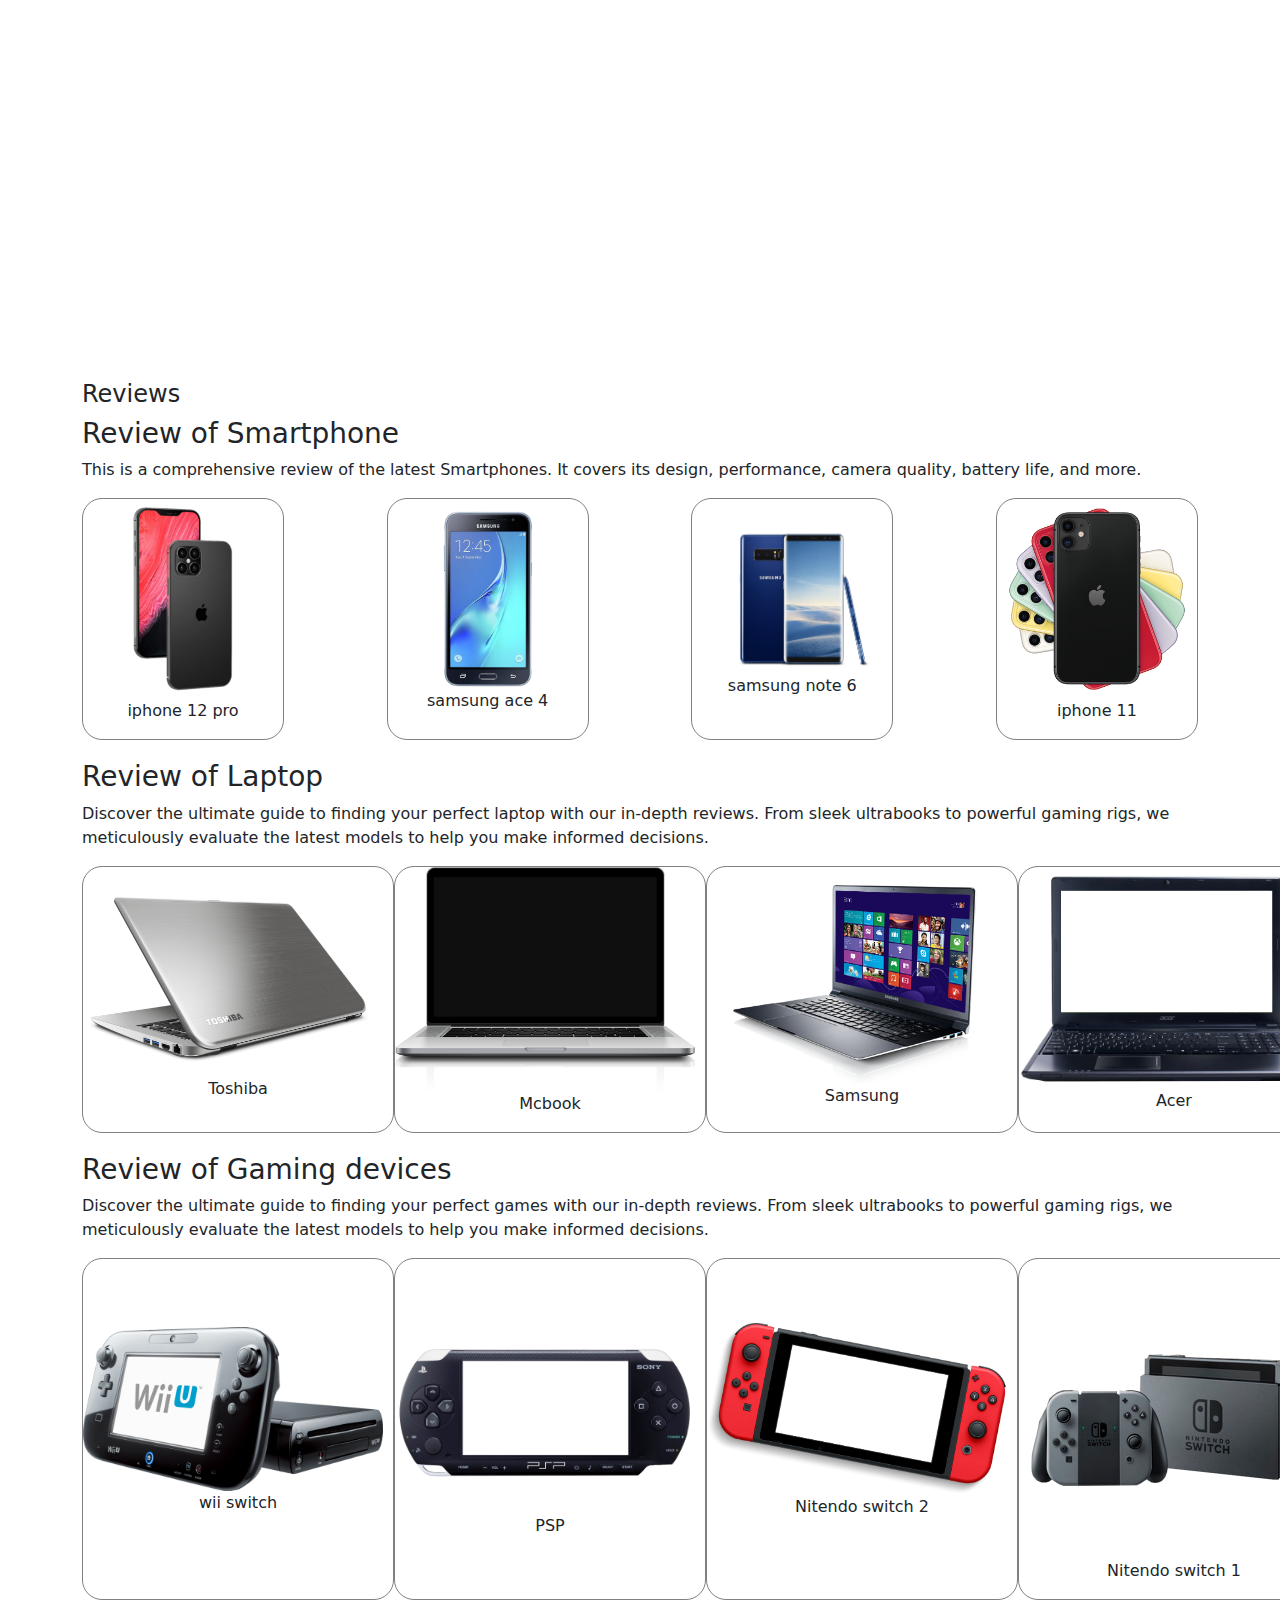
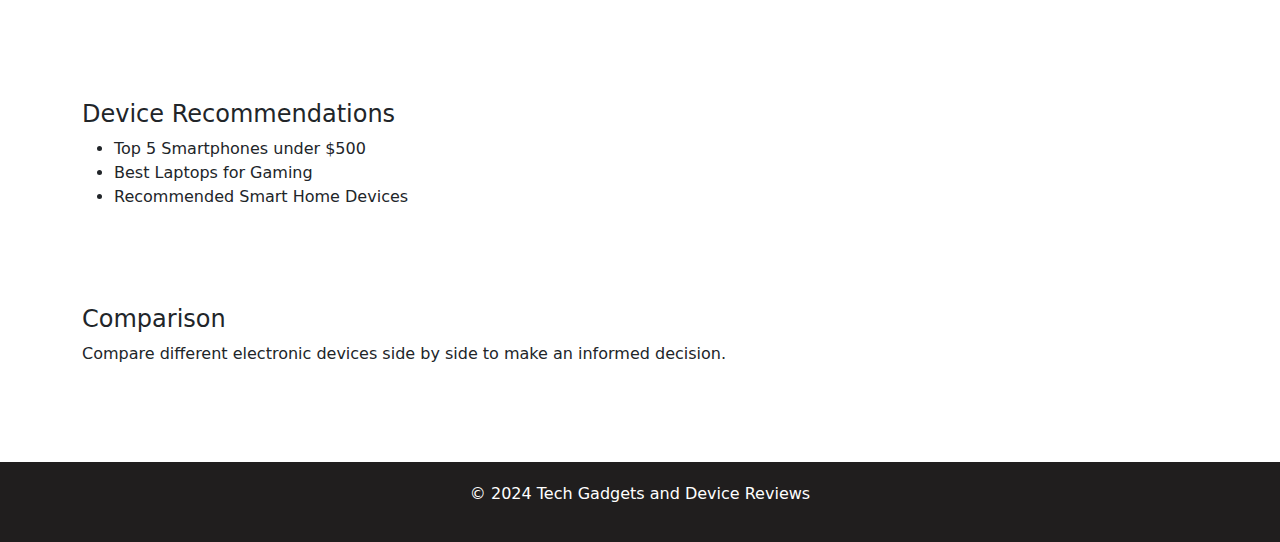
==== tech gadgets(plain css)/index.html @ 523a4451 "Tech gadget" ====
<!DOCTYPE html>
<html lang="en">

<head>
    <meta charset="UTF-8">
    <meta name="viewport" content="width=device-width, initial-scale=1.0">
    <title>Tech Gadgets and Device Reviews</title>
    <link rel="stylesheet" href="index.css">
    <link rel="preconnect" href="https://fonts.googleapis.com">
    <link rel="preconnect" href="https://fonts.gstatic.com" crossorigin>
    <link
        href="https://fonts.googleapis.com/css2?family=Poppins:ital,wght@0,100;0,200;0,300;0,400;0,500;0,600;0,700;0,800;0,900;1,100;1,200;1,300;1,400;1,500;1,600;1,700;1,800;1,900&display=swap"
        rel="stylesheet">
    <link href="https://cdn.jsdelivr.net/npm/bootstrap@5.3.3/dist/css/bootstrap.min.css" rel="stylesheet">
    <script src="https://cdn.jsdelivr.net/npm/bootstrap@5.3.3/dist/js/bootstrap.bundle.min.js"></script>
</head>

<body>

    <header>
        <video autoplay muted loop id="video-bg">
            <source src="v1.mp4" type="video/mp4">
        </video>
        <div class="container">
            <h1 class="z">Tech Gadgets and Device Reviews</h1>
            <nav>
                <div class="hamburger" id="hamburger">&#9776;</div>
                <ul  class="menu" id="menu">
                    <li><a href="#reviews">Reviews</a></li>
                    <li><a href="#recommendations">Device Recommendations</a></li>
                    <li><a href="#comparison">Comparison</a></li>
                      
                </ul>
            </nav>
        </div>
    </header>
    <!-- <p>overview</p> -->
    <!-- <div class="div1">
    <div><img src="p1.jpg" class="p1"></div>
    <div><img src="p2.jpg" class="p1"></div> 
</div>     -->
<script>
    document.addEventListener('DOMContentLoaded', function() {
        const hamburger = document.getElementById('hamburger');
        const menu = document.getElementById('menu');

        hamburger.addEventListener('click', function() {
            menu.classList.toggle('show');
        });
    });
</script>
    <section class="so">
        <section id="reviews">
            <div class="container">
                <div class="rev">
                    <h2>Reviews</h2>
                </div>
                <div class="review">
                    <h3>Review of Smartphone</h3>
                    <p>This is a comprehensive review of the latest Smartphones. It covers its design, performance,
                        camera quality, battery life, and more.</p>
                    <div class="div3">
                        <!-- <div class="s1"> -->
                        <div class="g"><img src="ph1.png" class="ph1">
                            <p>iphone 12 pro</p>
                        </div>
                        <!-- <div><img src="l1.png" class="l1"></div> -->
                        <div class="g"><img src="ph2.png" class="ph1">
                            <p>samsung ace 4</p>
                        </div>
                        <!-- </div> -->
                        <!-- <div class="s2"> -->
                        <div class="g"><img src="ph3.png" class="ph1">
                            <p>samsung note 6</p>
                        </div>
                        <div class="g"><img src="ph4.png" class="ph1">
                            <p>iphone 11</p>
                        </div>
                        <!-- </div> -->
                    </div>
                </div>
                <div class="review">
                    <h3>Review of Laptop </h3>
                    <p>Discover the ultimate guide to finding your
                        perfect laptop with our in-depth reviews.
                        From sleek ultrabooks to powerful gaming
                        rigs, we meticulously evaluate the latest
                        models to help you make informed decisions.
                    </p>
                    <div class="div2">
                        <!-- <div class="s1"> -->
                        <div class="g"><img src="l2.png" class="l1">
                            <p>Toshiba</p>
                        </div>
                        <!-- <div><img src="l1.png" class="l1"></div> -->
                        <div class="g"><img src="l3.png" class="l1">
                            <p>Mcbook</p>
                        </div>
                        <!-- </div> -->
                        <!-- <div class="s2"> -->
                        <div class="g"><img src="l4.png" class="l1">
                            <p>Samsung</p>
                        </div>
                        <div class="g"><img src="l5.png" class="l1">
                            <p>Acer</p>
                        </div>
                        <!-- </div> -->
                    </div>
                </div>
                <div class="review">
                    <h3>Review of Gaming devices </h3>
                    <p>Discover the ultimate guide to finding your
                        perfect games with our in-depth reviews.
                        From sleek ultrabooks to powerful gaming
                        rigs, we meticulously evaluate the latest
                        models to help you make informed decisions.
                    </p>
                    <div class="div2">
                        <!-- <div class="s1"> -->
                        <div class="g"><img src="n2.png" class="l1">
                            <p>wii switch</p>
                        </div>
                        <!-- <div><img src="l1.png" class="l1"></div> -->
                        <div class="g"><img src="n3.png" class="l1">
                            <p>PSP</p>
                        </div>
                        <!-- </div> -->
                        <!-- <div class="s2"> -->
                        <div class="g"><img src="n4.png" class="l1">
                            <p>Nitendo switch 2</p>
                        </div>
                        <div class="g"><img src="n1.png" class="l1">
                            <p>Nitendo switch 1</p>
                        </div>
                        <!-- </div> -->
                    </div>
                </div>
            </div>
        </section>

        <section id="recommendations">
            <div class="container">
                <h2>Device Recommendations</h2>
                <ul>
                    <li class="lj">Top 5 Smartphones under $500</li>
                    <li class="lj">Best Laptops for Gaming</li>
                    <li class="lj">Recommended Smart Home Devices</li>
                </ul>
            </div>
        </section>

        <section id="comparison">
            <div class="container">
                <h2>Comparison</h2>
                <p>Compare different electronic devices side by side to make an informed decision.</p>
            </div>

        </section>

    </section>

    <footer>
        <div class="container" id="d">
            <p>&copy; 2024 Tech Gadgets and Device Reviews</p>
        </div>
    </footer>
</body>

</html>
---- tech gadgets(plain css)/index.css ----
body {
    font-family: Arial, sans-serif;
    margin: 0;
    padding: 0;
    background-color:black;
    color:white;
}
.z{
    font-size:40px;
    font-weight:bold;
}
.container {
    width: 80%;
    margin: 0 auto;
    max-width: 1200px;
}

header {
    /* background-color: #333; */
    color: #fff;
    padding: 20px 0;
    height:300px;
    position:relative;
    height:300px;
    overflow:hidden;
}

header h1 {
    margin: 0;
    font-size: 28px;
}
a:hover{
border-bottom:1px solid white;
}
#video-bg {
    position: absolute;
    top: 0;
    left:0;
    
    /* min-width: 100%;
    min-height: 100%; */
    width:100%;
    height:100%;
    z-index:-1;
    object-fit: cover;
}
nav ul {
    list-style-type: none;
    padding: 0;
    margin: 0;
}

nav ul li {
    display: inline;
    margin-right: 20px;
}

nav ul li a {
    color: #fff;
    text-decoration: none;
}

section {
    padding: 40px 0;
}

section h2 {
    font-size: 24px;
}

.review {
    margin-bottom: 20px;

}
h2{
    color:gray;
}
footer {
    /* background-image: url("b1.jpg");
    background-size: cover;
    background-repeat: no-repeat;
    background-attachment: fixed; */
    color:white;
    padding: 20px 0;
    text-align: center;
    background-color:rgb(32, 30, 30);
}

.p1 {
    width: 200px;
}

.div1 {
    display: flex;

}

.div2,
.s1,
.s2,
.div3 {
    display: flex;
    flex-direction: row;
    justify-content: space-between;
}

.s1,
.s2 {
    flex: 1;
}

.s1 {
    margin-right: 100px;
}

.ph1 {
    width: 200px;
}

.l1 {
    width: 300px;
    margin-right: 10px;
}
ul{
    /* list-style:none; */
}

.g {
    display: flex;
    flex-direction: column;
    justify-content: center;
    align-items: center;
    border: 1px solid grey;
    border-radius: 20px;
}
.hamburger {
    display: none;
    font-size: 30px;
    cursor: pointer;
    position: absolute;
    right: 20px;
    top: 10px;
}
/* Responsive Styles */
@media only screen and (max-width: 768px) {
    header h1 {
        font-size: 24px;
    }
    .hamburger {
        display: block;
    }

    .menu {
        display: none;
        flex-direction: column;
        width: 100%;
        text-align: center;
    }

    .menu.show {
        display: flex;
    }

    .menu li {
        margin: 10px 0;
    }
    nav ul li {
        display: block;
        margin: 10px 0;
    }

    section {
        padding: 20px 0;
    }

    .div2,
    .div3 {
        display: block;
    }

    .l1 {
        width: 170px;
    }

}

/* @media only screen and (max-width:500px){
    header{
       position:relative;
       top:0;
       width:100%;
        }
    .so{
        margin-top:100px;
        position:fi;
    }
    footer{
      position:relative;
      bottom:0;
right:0;
left:0;
    }
} */
@media only screen and (min-width:768 ) {
    header{
        width:100%;
    }
}
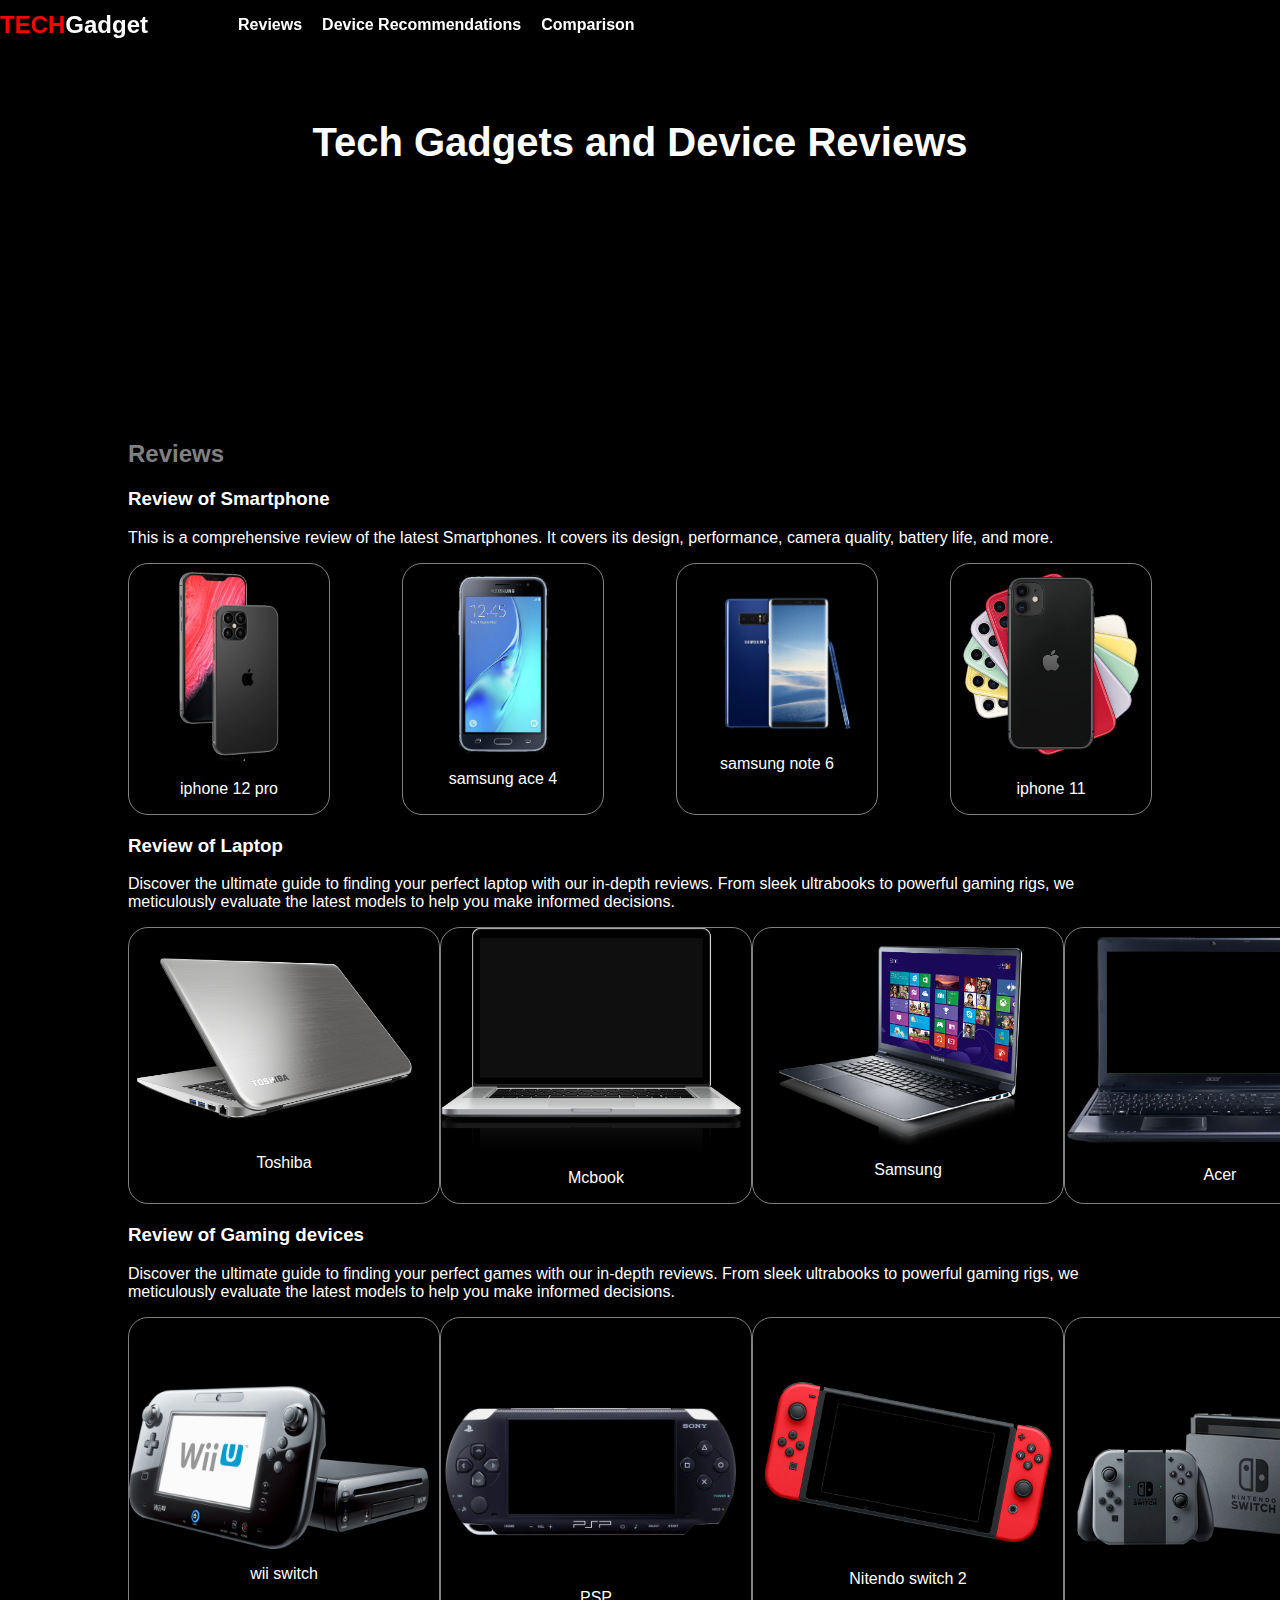
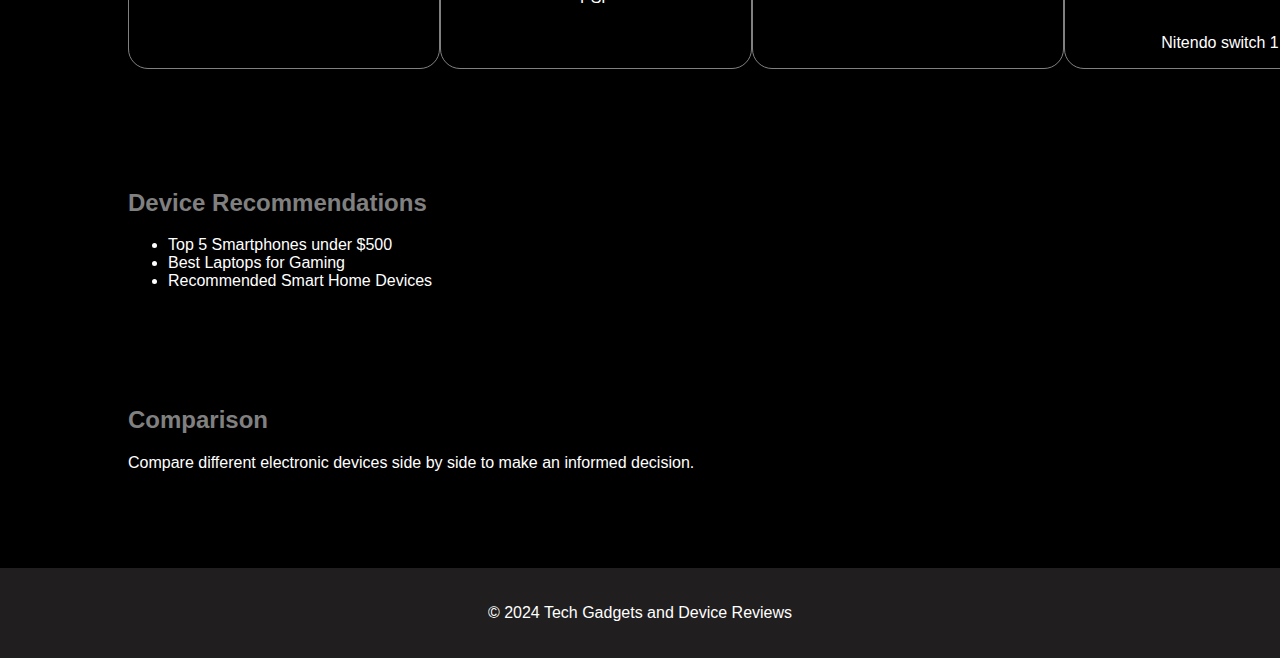
==== commit c81b0bad: "tech gadget" ====
--- a/tech gadgets(plain css)/index.html
+++ b/tech gadgets(plain css)/index.html
@@ -8,11 +8,7 @@
     <link rel="stylesheet" href="index.css">
     <link rel="preconnect" href="https://fonts.googleapis.com">
     <link rel="preconnect" href="https://fonts.gstatic.com" crossorigin>
-    <link
-        href="https://fonts.googleapis.com/css2?family=Poppins:ital,wght@0,100;0,200;0,300;0,400;0,500;0,600;0,700;0,800;0,900;1,100;1,200;1,300;1,400;1,500;1,600;1,700;1,800;1,900&display=swap"
-        rel="stylesheet">
-    <link href="https://cdn.jsdelivr.net/npm/bootstrap@5.3.3/dist/css/bootstrap.min.css" rel="stylesheet">
-    <script src="https://cdn.jsdelivr.net/npm/bootstrap@5.3.3/dist/js/bootstrap.bundle.min.js"></script>
+
 </head>
 
 <body>
@@ -26,6 +22,7 @@
             <nav>
                 <div class="hamburger" id="hamburger">&#9776;</div>
                 <ul  class="menu" id="menu">
+                    <li><h2><span class="o">TECH</span><span class="os">Gadget</span></h2></li>
                     <li><a href="#reviews">Reviews</a></li>
                     <li><a href="#recommendations">Device Recommendations</a></li>
                     <li><a href="#comparison">Comparison</a></li>
--- a/tech gadgets(plain css)/index.css
+++ b/tech gadgets(plain css)/index.css
@@ -2,48 +2,81 @@
     font-family: Arial, sans-serif;
     margin: 0;
     padding: 0;
-    background-color:black;
-    color:white;
-}
-.z{
-    font-size:40px;
-    font-weight:bold;
-}
+    background-color: black;
+    color: white;
+}
+
+.o {
+    color: red;
+}
+
+.os {
+    color: white;
+}
+
+.menu li h2 {
+    margin-right: 70px;
+}
+
+.z {
+    font-size: 40px;
+    font-weight: bold;
+    margin-top: 100px;
+    display: flex;
+    align-items: center;
+    justify-content: center;
+}
+
 .container {
     width: 80%;
     margin: 0 auto;
     max-width: 1200px;
 }
 
+.menu {
+    position: fixed;
+    height: 50px;
+    backdrop-filter: blur(20px);
+    right: 0;
+    left: 0;
+    top: 0;
+    font-weight: bold;
+    display: flex;
+    align-items: center;
+}
+
 header {
     /* background-color: #333; */
     color: #fff;
     padding: 20px 0;
-    height:300px;
-    position:relative;
-    height:300px;
-    overflow:hidden;
+    height: 300px;
+    position: relative;
+    height: 300px;
+    overflow: hidden;
 }
 
 header h1 {
     margin: 0;
     font-size: 28px;
 }
-a:hover{
-border-bottom:1px solid white;
-}
+
+a:hover {
+    border-bottom: 1px solid white;
+}
+
 #video-bg {
     position: absolute;
     top: 0;
-    left:0;
-    
+    left: 0;
+
     /* min-width: 100%;
     min-height: 100%; */
-    width:100%;
-    height:100%;
-    z-index:-1;
+    width: 100%;
+    height: 100%;
+    z-index: -1;
     object-fit: cover;
 }
+
 nav ul {
     list-style-type: none;
     padding: 0;
@@ -72,18 +105,20 @@
     margin-bottom: 20px;
 
 }
-h2{
-    color:gray;
-}
+
+h2 {
+    color: gray;
+}
+
 footer {
     /* background-image: url("b1.jpg");
     background-size: cover;
     background-repeat: no-repeat;
     background-attachment: fixed; */
-    color:white;
+    color: white;
     padding: 20px 0;
     text-align: center;
-    background-color:rgb(32, 30, 30);
+    background-color: rgb(32, 30, 30);
 }
 
 .p1 {
@@ -121,9 +156,10 @@
     width: 300px;
     margin-right: 10px;
 }
-ul{
-    /* list-style:none; */
-}
+
+/* ul {
+    list-style:none;
+} */
 
 .g {
     display: flex;
@@ -133,6 +169,7 @@
     border: 1px solid grey;
     border-radius: 20px;
 }
+
 .hamburger {
     display: none;
     font-size: 30px;
@@ -141,11 +178,13 @@
     right: 20px;
     top: 10px;
 }
+
 /* Responsive Styles */
 @media only screen and (max-width: 768px) {
     header h1 {
         font-size: 24px;
     }
+
     .hamburger {
         display: block;
     }
@@ -164,6 +203,7 @@
     .menu li {
         margin: 10px 0;
     }
+
     nav ul li {
         display: block;
         margin: 10px 0;
@@ -201,8 +241,8 @@
 left:0;
     }
 } */
-@media only screen and (min-width:768 ) {
-    header{
-        width:100%;
+@media only screen and (min-width:768) {
+    header {
+        width: 100%;
     }
 }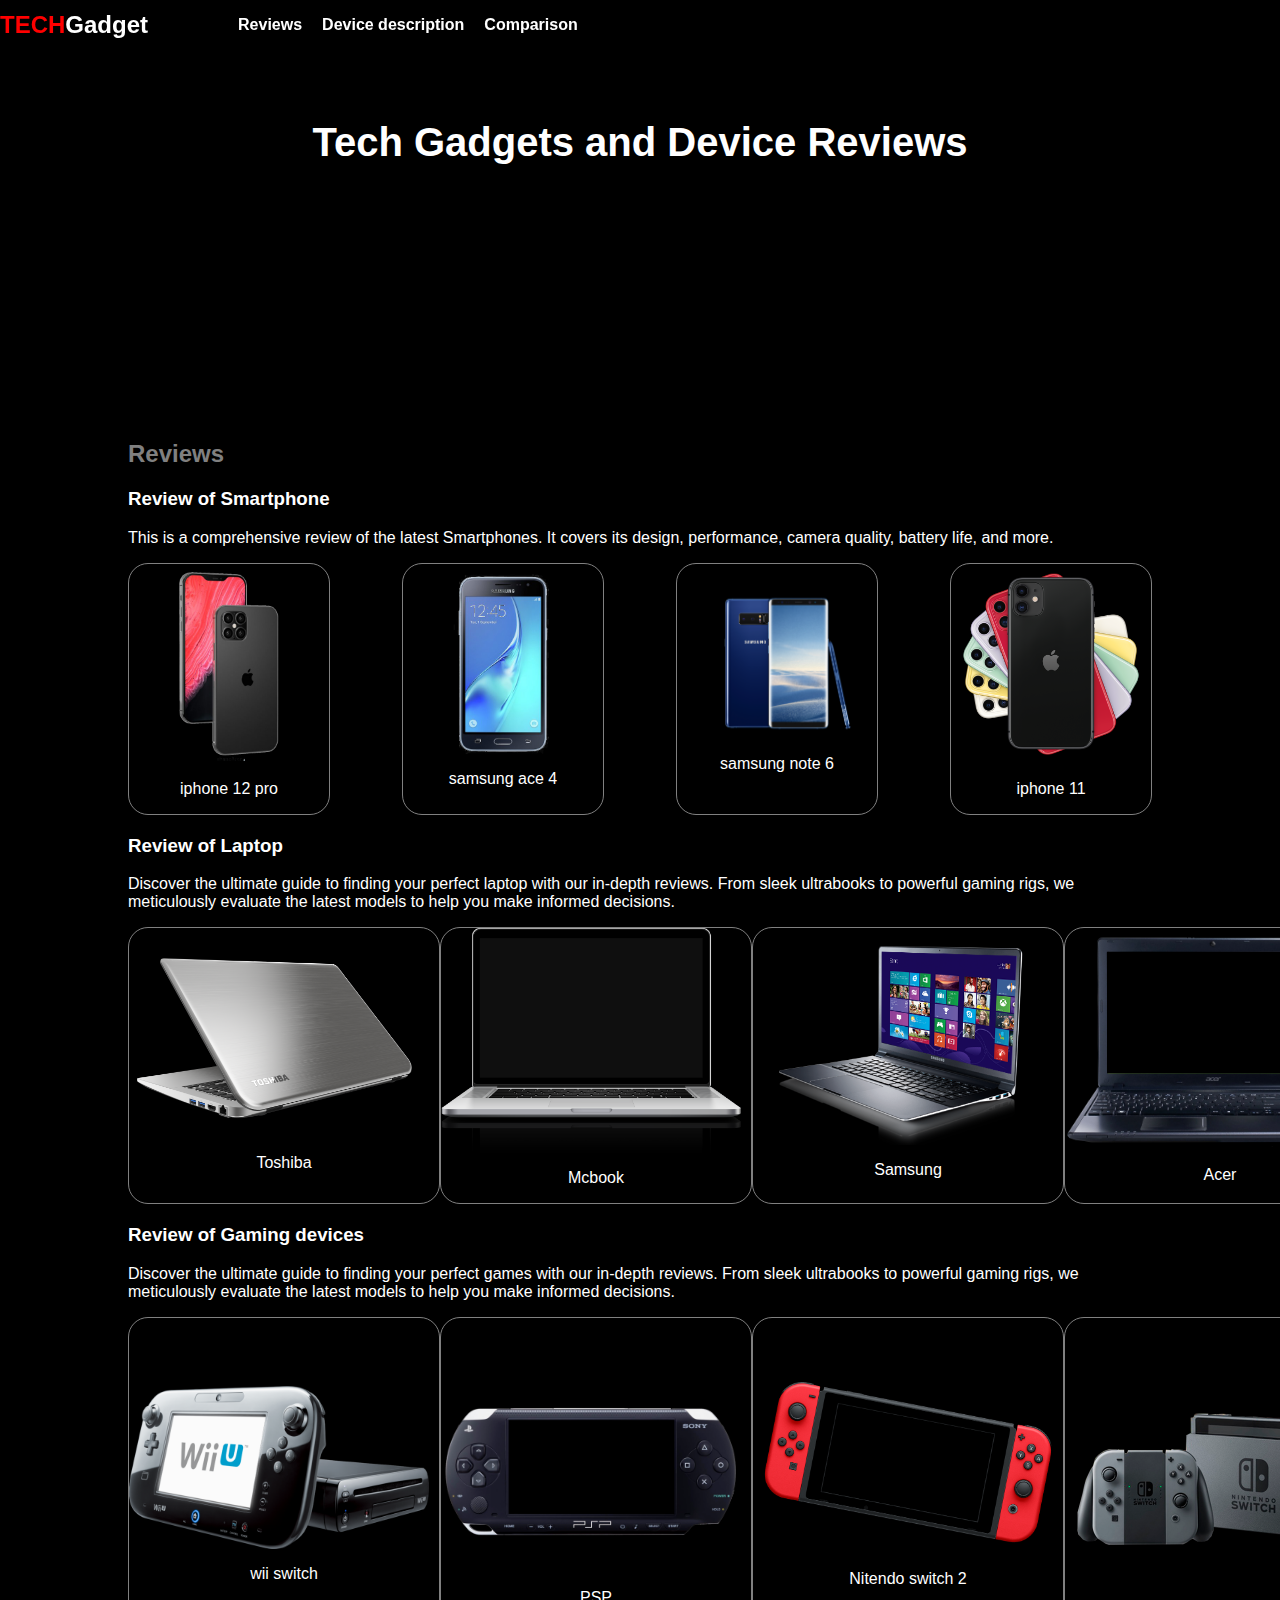
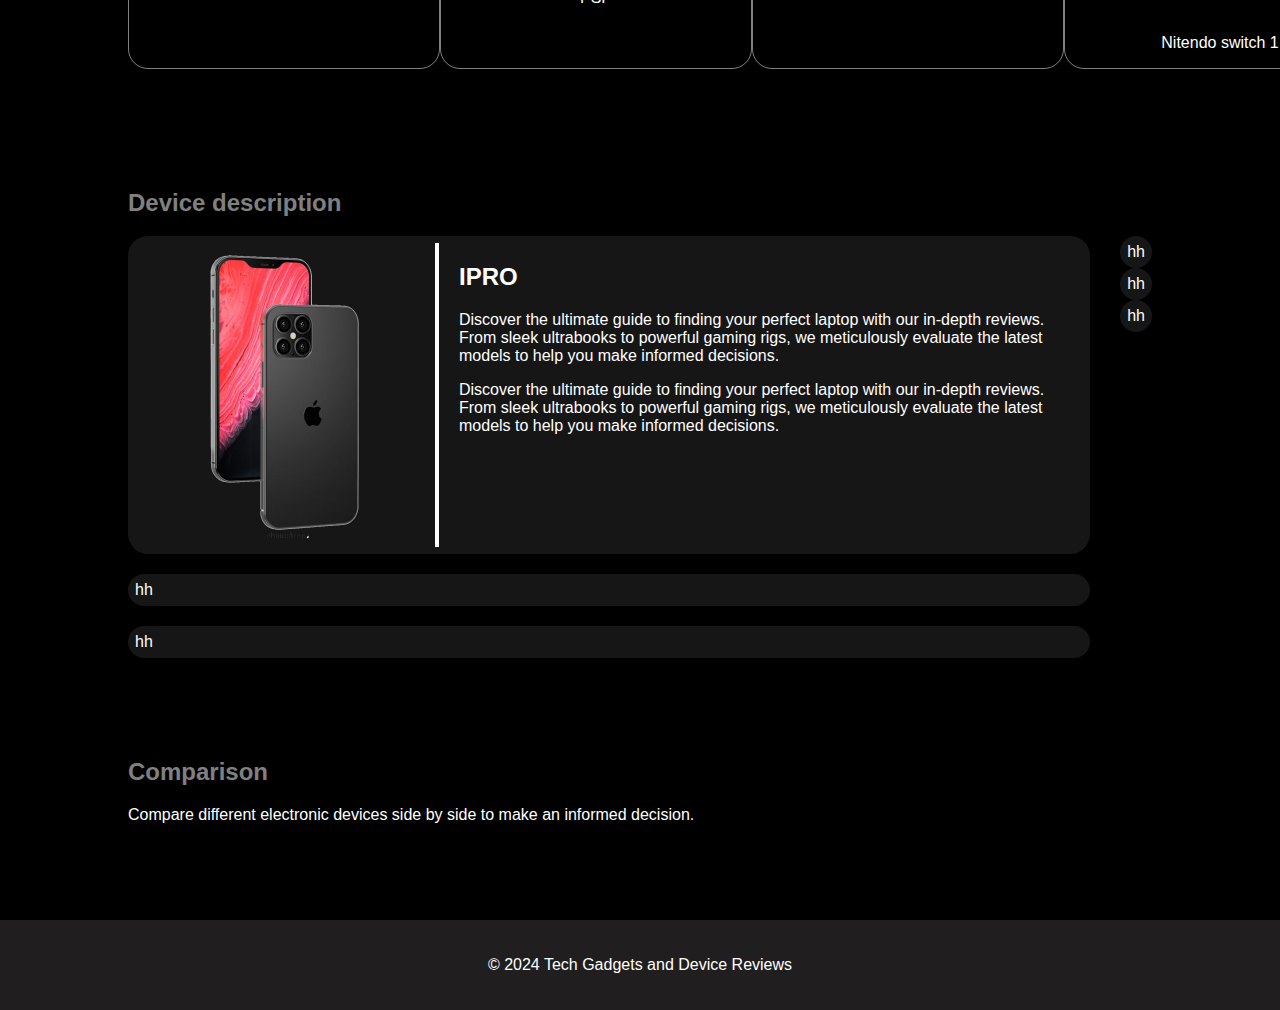
==== commit 3449ce53: "tech gadget" ====
--- a/tech gadgets(plain css)/index.html
+++ b/tech gadgets(plain css)/index.html
@@ -24,7 +24,7 @@
                 <ul  class="menu" id="menu">
                     <li><h2><span class="o">TECH</span><span class="os">Gadget</span></h2></li>
                     <li><a href="#reviews">Reviews</a></li>
-                    <li><a href="#recommendations">Device Recommendations</a></li>
+                    <li><a href="#recommendations">Device description</a></li>
                     <li><a href="#comparison">Comparison</a></li>
                       
                 </ul>
@@ -137,12 +137,34 @@
 
         <section id="recommendations">
             <div class="container">
-                <h2>Device Recommendations</h2>
-                <ul>
-                    <li class="lj">Top 5 Smartphones under $500</li>
-                    <li class="lj">Best Laptops for Gaming</li>
-                    <li class="lj">Recommended Smart Home Devices</li>
-                </ul>
+                <h2>Device description</h2>
+                <div class="clm">
+                <div class="column-left">
+                    <div class="column-li">
+                        <div><img src="ph1.png" alt="" class="image-li"></div>
+                        <div class="image-li-b">
+                            <h2 style="color:white;">IPRO</h2>
+                            <p>Discover the ultimate guide to finding your
+                            perfect laptop with our in-depth reviews.
+                            From sleek ultrabooks to powerful gaming
+                            rigs, we meticulously evaluate the latest
+                            models to help you make informed decisions.</p>
+                            <p>Discover the ultimate guide to finding your
+                                perfect laptop with our in-depth reviews.
+                                From sleek ultrabooks to powerful gaming
+                                rigs, we meticulously evaluate the latest
+                                models to help you make informed decisions.</p></div>
+                    </div>
+                    <div class="column-li">hh
+                    </div>
+                    <div class="column-li">hh</div>
+                </div>
+             <div class="column-right">                
+                <div class="column-li">hh</div>
+                <div class="column-li">hh</div>
+                <div class="column-li">hh</div>
+             </div>
+             </div>
             </div>
         </section>
 
--- a/tech gadgets(plain css)/index.css
+++ b/tech gadgets(plain css)/index.css
@@ -139,6 +139,35 @@
     justify-content: space-between;
 }
 
+.clm {
+    display: flex;
+    flex-direction: row;
+    gap: 30px;
+}
+
+.column-left {
+    display: flex;
+    flex-direction: column;
+    gap: 20px;
+}
+
+.image-li-b {
+    border-left: 4px solid white;
+    padding: 0px 20px;
+}
+
+.column-li {
+    display: flex;
+    flex-direction: row;
+    background-color: rgba(222, 215, 215, 0.101);
+    border-radius: 20px;
+    padding: 7px
+}
+
+.image-li {
+    width: 300px;
+}
+
 .s1,
 .s2 {
     flex: 1;
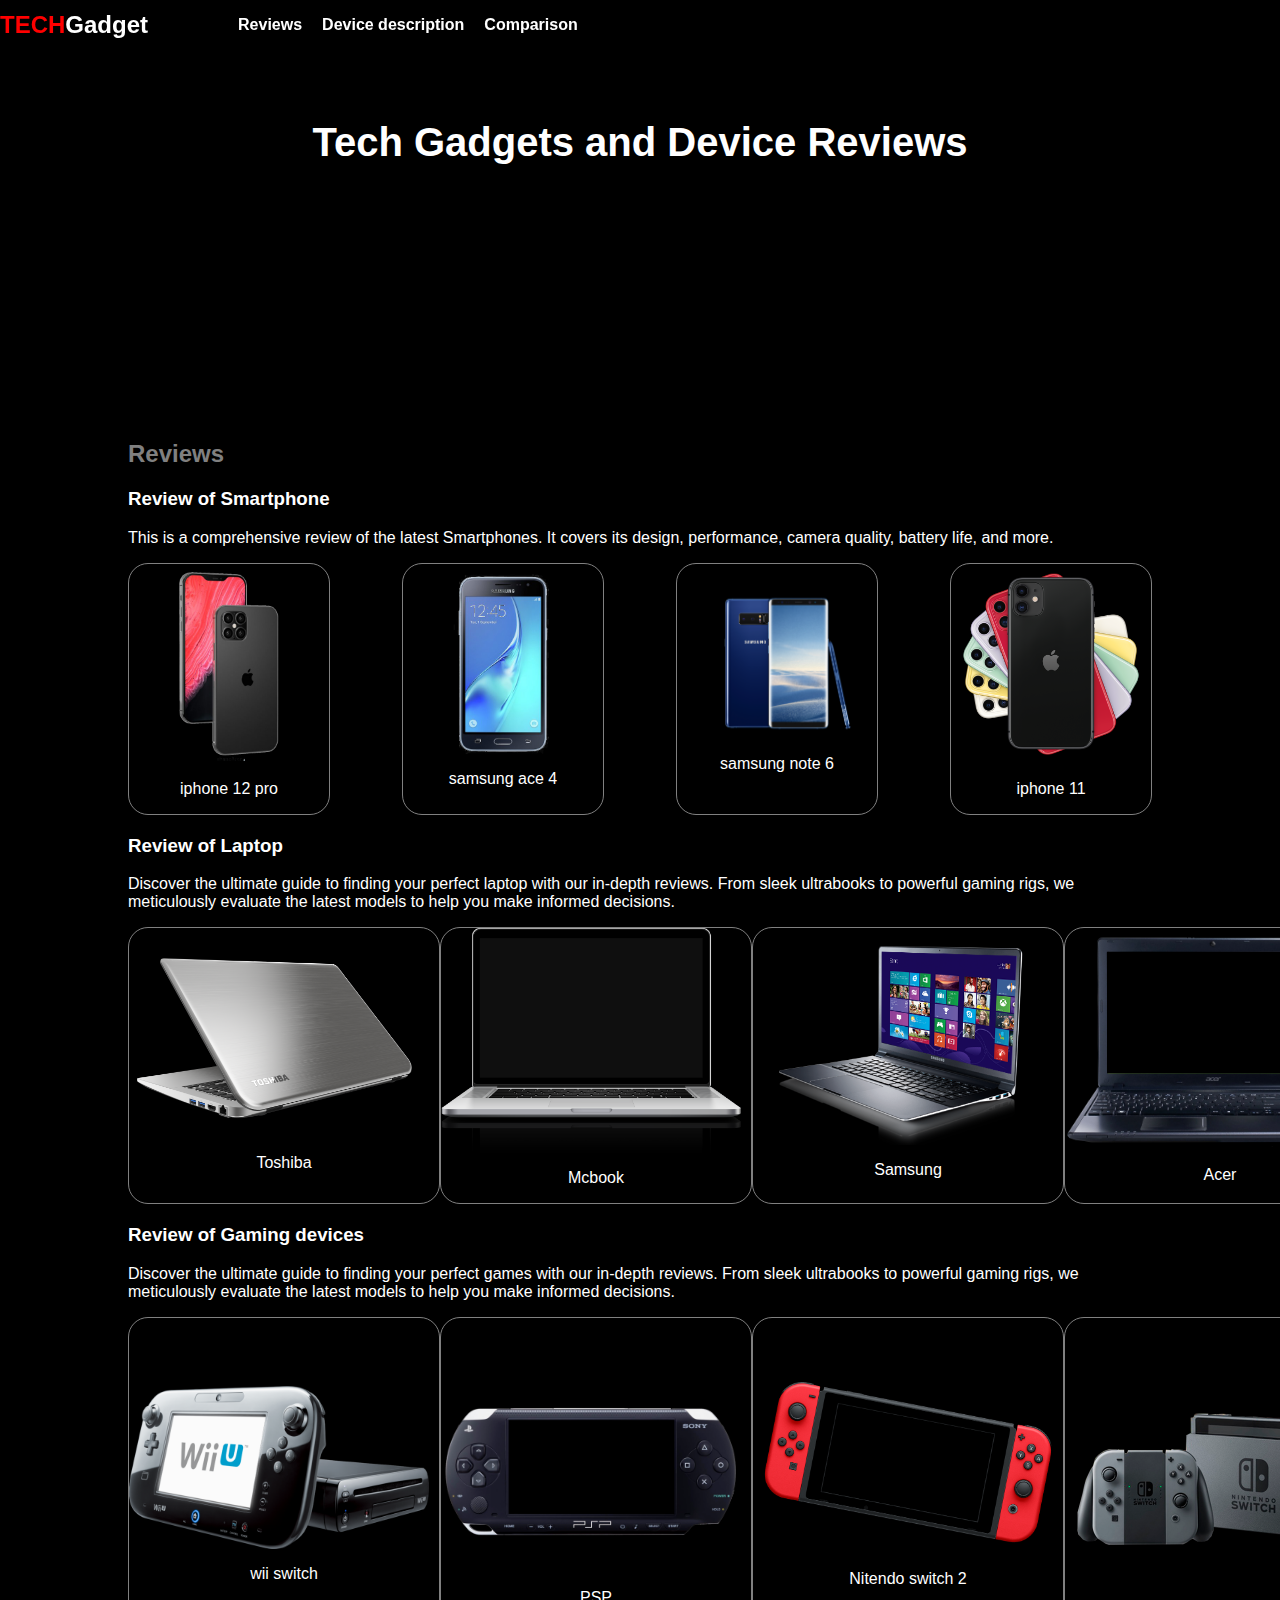
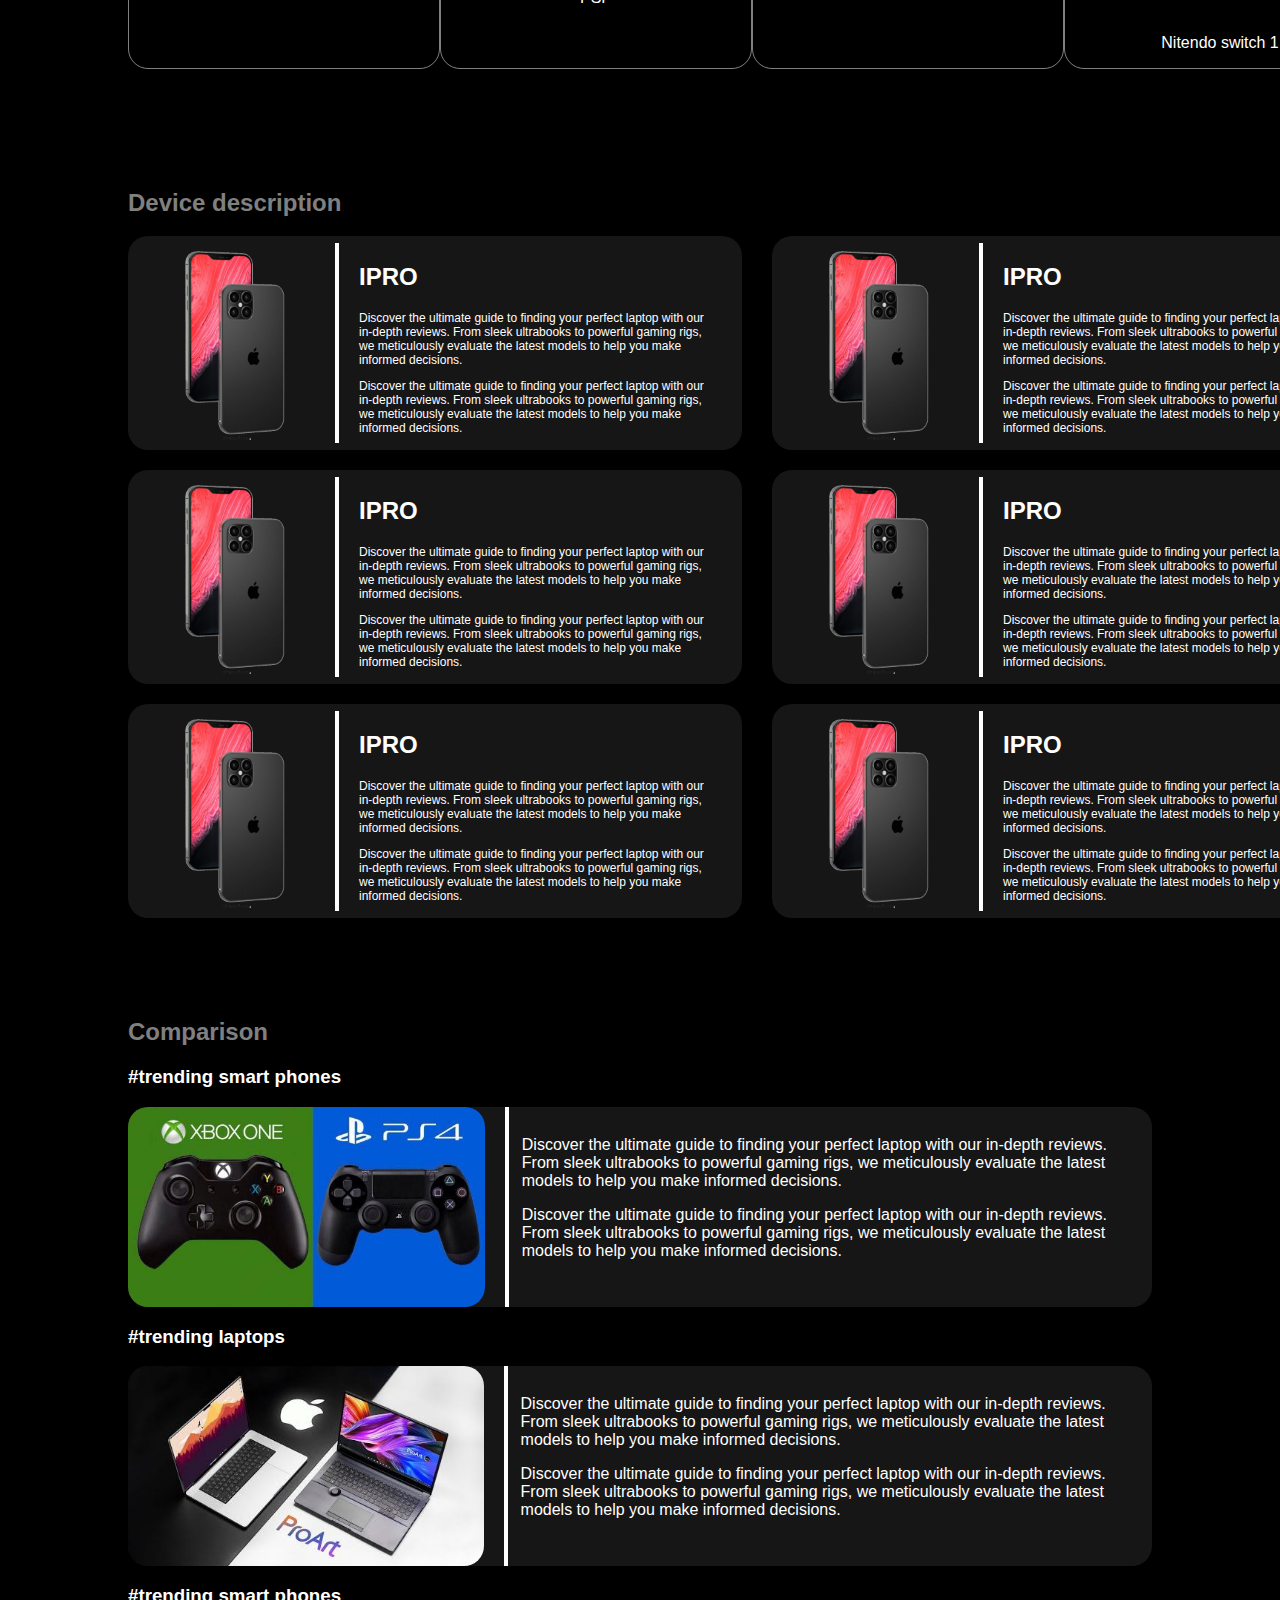
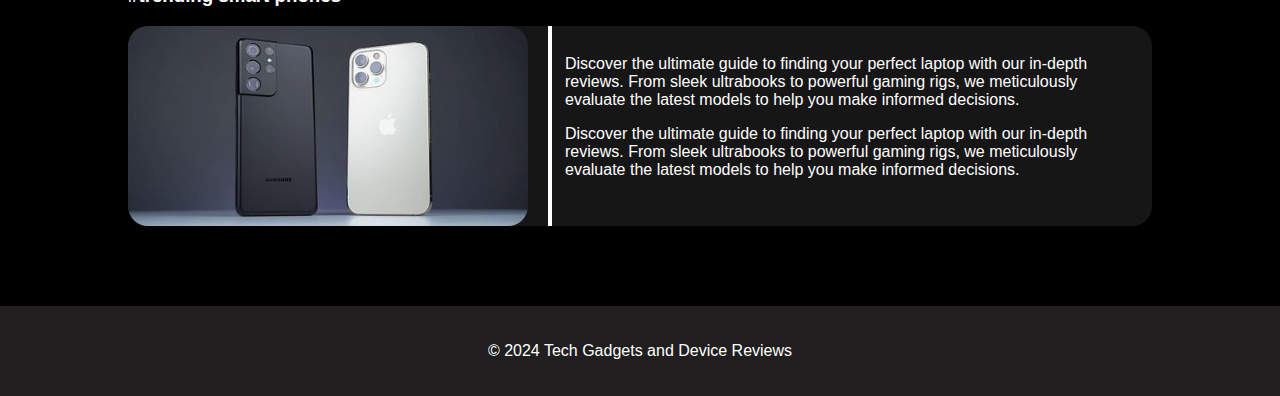
==== commit a7f14c6a: "tech gadget" ====
--- a/tech gadgets(plain css)/index.html
+++ b/tech gadgets(plain css)/index.html
@@ -21,12 +21,14 @@
             <h1 class="z">Tech Gadgets and Device Reviews</h1>
             <nav>
                 <div class="hamburger" id="hamburger">&#9776;</div>
-                <ul  class="menu" id="menu">
-                    <li><h2><span class="o">TECH</span><span class="os">Gadget</span></h2></li>
+                <ul class="menu" id="menu">
+                    <li>
+                        <h2><span class="o">TECH</span><span class="os">Gadget</span></h2>
+                    </li>
                     <li><a href="#reviews">Reviews</a></li>
                     <li><a href="#recommendations">Device description</a></li>
                     <li><a href="#comparison">Comparison</a></li>
-                      
+
                 </ul>
             </nav>
         </div>
@@ -36,16 +38,16 @@
     <div><img src="p1.jpg" class="p1"></div>
     <div><img src="p2.jpg" class="p1"></div> 
 </div>     -->
-<script>
-    document.addEventListener('DOMContentLoaded', function() {
-        const hamburger = document.getElementById('hamburger');
-        const menu = document.getElementById('menu');
-
-        hamburger.addEventListener('click', function() {
-            menu.classList.toggle('show');
+    <script>
+        document.addEventListener('DOMContentLoaded', function () {
+            const hamburger = document.getElementById('hamburger');
+            const menu = document.getElementById('menu');
+
+            hamburger.addEventListener('click', function () {
+                menu.classList.toggle('show');
+            });
         });
-    });
-</script>
+    </script>
     <section class="so">
         <section id="reviews">
             <div class="container">
@@ -139,39 +141,169 @@
             <div class="container">
                 <h2>Device description</h2>
                 <div class="clm">
-                <div class="column-left">
-                    <div class="column-li">
-                        <div><img src="ph1.png" alt="" class="image-li"></div>
-                        <div class="image-li-b">
-                            <h2 style="color:white;">IPRO</h2>
-                            <p>Discover the ultimate guide to finding your
-                            perfect laptop with our in-depth reviews.
-                            From sleek ultrabooks to powerful gaming
-                            rigs, we meticulously evaluate the latest
-                            models to help you make informed decisions.</p>
-                            <p>Discover the ultimate guide to finding your
-                                perfect laptop with our in-depth reviews.
-                                From sleek ultrabooks to powerful gaming
-                                rigs, we meticulously evaluate the latest
-                                models to help you make informed decisions.</p></div>
-                    </div>
-                    <div class="column-li">hh
-                    </div>
-                    <div class="column-li">hh</div>
-                </div>
-             <div class="column-right">                
-                <div class="column-li">hh</div>
-                <div class="column-li">hh</div>
-                <div class="column-li">hh</div>
-             </div>
-             </div>
+                    <div class="column-left">
+                        <div class="column-li">
+                            <div><img src="ph1.png" alt="" class="image-li"></div>
+                            <div class="image-li-b">
+                                <h2 style="color:white;">IPRO</h2>
+                                <p>Discover the ultimate guide to finding your
+                                    perfect laptop with our in-depth reviews.
+                                    From sleek ultrabooks to powerful gaming
+                                    rigs, we meticulously evaluate the latest
+                                    models to help you make informed decisions.</p>
+                                <p>Discover the ultimate guide to finding your
+                                    perfect laptop with our in-depth reviews.
+                                    From sleek ultrabooks to powerful gaming
+                                    rigs, we meticulously evaluate the latest
+                                    models to help you make informed decisions.</p>
+                            </div>
+                        </div>
+                        <div class="column-li">
+                            <div><img src="ph1.png" alt="" class="image-li"></div>
+                            <div class="image-li-b">
+                                <h2 style="color:white;">IPRO</h2>
+                                <p>Discover the ultimate guide to finding your
+                                    perfect laptop with our in-depth reviews.
+                                    From sleek ultrabooks to powerful gaming
+                                    rigs, we meticulously evaluate the latest
+                                    models to help you make informed decisions.</p>
+                                <p>Discover the ultimate guide to finding your
+                                    perfect laptop with our in-depth reviews.
+                                    From sleek ultrabooks to powerful gaming
+                                    rigs, we meticulously evaluate the latest
+                                    models to help you make informed decisions.</p>
+                            </div>
+                        </div>
+                        <div class="column-li">
+                            <div><img src="ph1.png" alt="" class="image-li"></div>
+                            <div class="image-li-b">
+                                <h2 style="color:white;">IPRO</h2>
+                                <p>Discover the ultimate guide to finding your
+                                    perfect laptop with our in-depth reviews.
+                                    From sleek ultrabooks to powerful gaming
+                                    rigs, we meticulously evaluate the latest
+                                    models to help you make informed decisions.</p>
+                                <p>Discover the ultimate guide to finding your
+                                    perfect laptop with our in-depth reviews.
+                                    From sleek ultrabooks to powerful gaming
+                                    rigs, we meticulously evaluate the latest
+                                    models to help you make informed decisions.</p>
+                            </div>
+                        </div>
+                    </div>
+                    <div class="column-right">
+                        <div class="column-li">
+                            <div><img src="ph1.png" alt="" class="image-li"></div>
+                            <div class="image-li-b">
+                                <h2 style="color:white;">IPRO</h2>
+                                <p>Discover the ultimate guide to finding your
+                                    perfect laptop with our in-depth reviews.
+                                    From sleek ultrabooks to powerful gaming
+                                    rigs, we meticulously evaluate the latest
+                                    models to help you make informed decisions.</p>
+                                <p>Discover the ultimate guide to finding your
+                                    perfect laptop with our in-depth reviews.
+                                    From sleek ultrabooks to powerful gaming
+                                    rigs, we meticulously evaluate the latest
+                                    models to help you make informed decisions.</p>
+                            </div>
+                        </div>
+                        <div class="column-li">
+                            <div><img src="ph1.png" alt="" class="image-li"></div>
+                            <div class="image-li-b">
+                                <h2 style="color:white;">IPRO</h2>
+                                <p>Discover the ultimate guide to finding your
+                                    perfect laptop with our in-depth reviews.
+                                    From sleek ultrabooks to powerful gaming
+                                    rigs, we meticulously evaluate the latest
+                                    models to help you make informed decisions.</p>
+                                <p>Discover the ultimate guide to finding your
+                                    perfect laptop with our in-depth reviews.
+                                    From sleek ultrabooks to powerful gaming
+                                    rigs, we meticulously evaluate the latest
+                                    models to help you make informed decisions.</p>
+                            </div>
+                        </div>
+                        <div class="column-li">
+                            <div><img src="ph1.png" alt="" class="image-li"></div>
+                            <div class="image-li-b">
+                                <h2 style="color:white;">IPRO</h2>
+                                <p>Discover the ultimate guide to finding your
+                                    perfect laptop with our in-depth reviews.
+                                    From sleek ultrabooks to powerful gaming
+                                    rigs, we meticulously evaluate the latest
+                                    models to help you make informed decisions.</p>
+                                <p>Discover the ultimate guide to finding your
+                                    perfect laptop with our in-depth reviews.
+                                    From sleek ultrabooks to powerful gaming
+                                    rigs, we meticulously evaluate the latest
+                                    models to help you make informed decisions.</p>
+                            </div>
+                        </div>
+                    </div>
+                </div>
             </div>
         </section>
 
         <section id="comparison">
             <div class="container">
                 <h2>Comparison</h2>
-                <p>Compare different electronic devices side by side to make an informed decision.</p>
+                <div class="comparison-gen">
+                    <div class="comparison-li">
+                        <h3>#trending smart phones</h3>
+                        <div class="comparison-li-d">
+                            <img src="joys.jpeg" alt="joysticks" class="joys">
+                            <div>
+                                <p>Discover the ultimate guide to finding your
+                                    perfect laptop with our in-depth reviews.
+                                    From sleek ultrabooks to powerful gaming
+                                    rigs, we meticulously evaluate the latest
+                                    models to help you make informed decisions.</p>
+                                <p>Discover the ultimate guide to finding your
+                                    perfect laptop with our in-depth reviews.
+                                    From sleek ultrabooks to powerful gaming
+                                    rigs, we meticulously evaluate the latest
+                                    models to help you make informed decisions.</p>
+                            </div>
+                        </div>
+                    </div>
+                    <div class="comparison-li">
+                        <h3>#trending laptops</h3>
+                        <div class="comparison-li-d">
+                            <img src="macs.png" alt="macs" class="macs">
+                            <div>
+                                <p>Discover the ultimate guide to finding your
+                                    perfect laptop with our in-depth reviews.
+                                    From sleek ultrabooks to powerful gaming
+                                    rigs, we meticulously evaluate the latest
+                                    models to help you make informed decisions.</p>
+                                <p>Discover the ultimate guide to finding your
+                                    perfect laptop with our in-depth reviews.
+                                    From sleek ultrabooks to powerful gaming
+                                    rigs, we meticulously evaluate the latest
+                                    models to help you make informed decisions.</p>
+                            </div>
+                        </div>
+                    </div>
+                    <div class="comparison-li">
+                        <h3>#trending smart phones</h3>
+                        <div class="comparison-li-d">
+                            <img src="iphones.jpeg" alt="iphones" class="iphones">
+                            <div>
+                                <p>Discover the ultimate guide to finding your
+                                    perfect laptop with our in-depth reviews.
+                                    From sleek ultrabooks to powerful gaming
+                                    rigs, we meticulously evaluate the latest
+                                    models to help you make informed decisions.</p>
+                                <p>Discover the ultimate guide to finding your
+                                    perfect laptop with our in-depth reviews.
+                                    From sleek ultrabooks to powerful gaming
+                                    rigs, we meticulously evaluate the latest
+                                    models to help you make informed decisions.</p>
+                            </div>
+                        </div>
+                    </div>
+                </div>
             </div>
 
         </section>
--- a/tech gadgets(plain css)/index.css
+++ b/tech gadgets(plain css)/index.css
@@ -145,7 +145,8 @@
     gap: 30px;
 }
 
-.column-left {
+.column-left,
+.column-right {
     display: flex;
     flex-direction: column;
     gap: 20px;
@@ -154,6 +155,7 @@
 .image-li-b {
     border-left: 4px solid white;
     padding: 0px 20px;
+    font-size: 12px;
 }
 
 .column-li {
@@ -161,11 +163,27 @@
     flex-direction: row;
     background-color: rgba(222, 215, 215, 0.101);
     border-radius: 20px;
-    padding: 7px
-}
-
+    padding: 7px;
+    width: 600px;
+    height: 200px;
+}
+.comparison-li-d{
+    background-color: rgba(222, 215, 215, 0.101);
+    display:flex;
+    flex-direction:row;
+    gap:20px;
+    border-radius:20px;
+    height:200px;
+}
+.macs,.iphones,.joys{
+    border-radius:20px;
+}
+.comparison-li-d div{
+    border-left: 4px solid white;
+    padding:13px;
+}
 .image-li {
-    width: 300px;
+    width: 200px;
 }
 
 .s1,
@@ -249,6 +267,22 @@
 
     .l1 {
         width: 170px;
+    }
+    .clm{
+        display: flex;
+        flex-direction:column;
+    }
+    .column-li{
+        display: flex;
+        flex-direction:column;
+        height:400px;
+        width:100%;
+        padding:7px;
+        margin:7px;
+    }
+    .image-li-b{
+        width:100%;
+        font-size:10px;
     }
 
 }
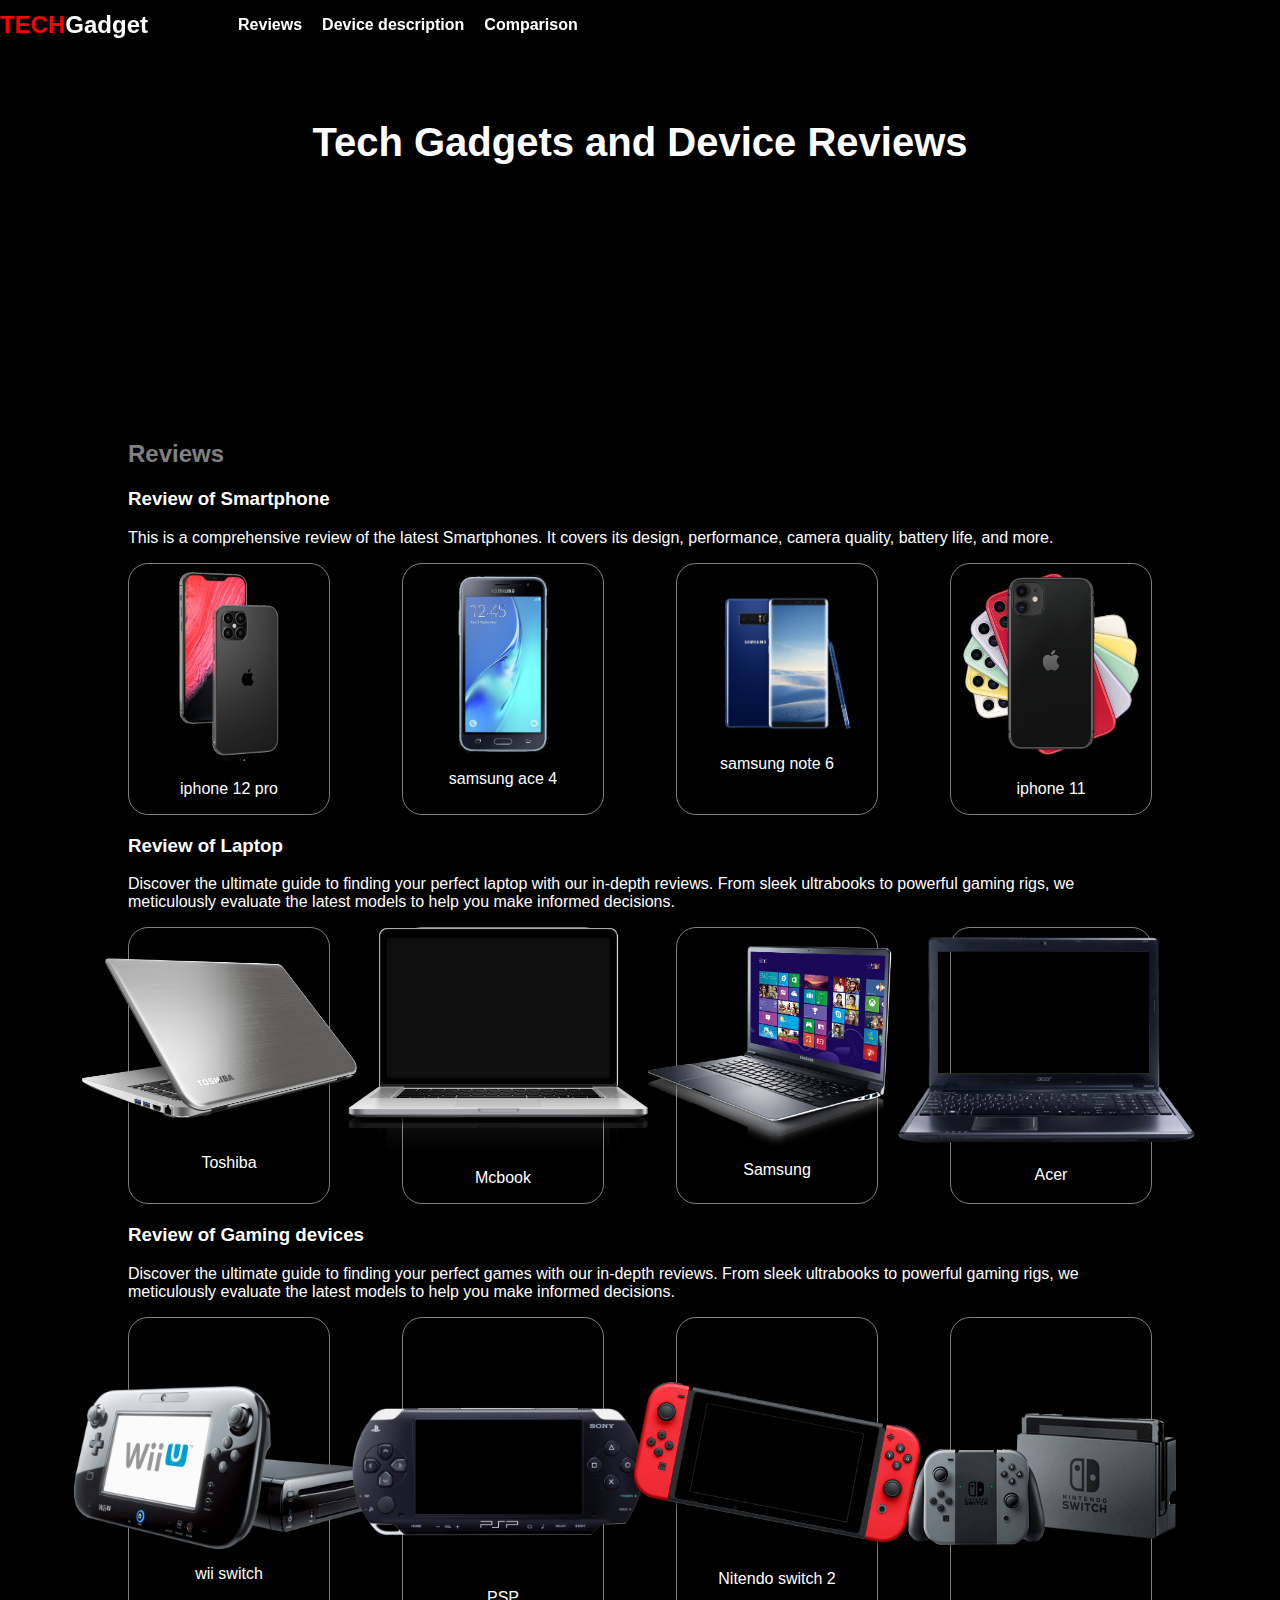
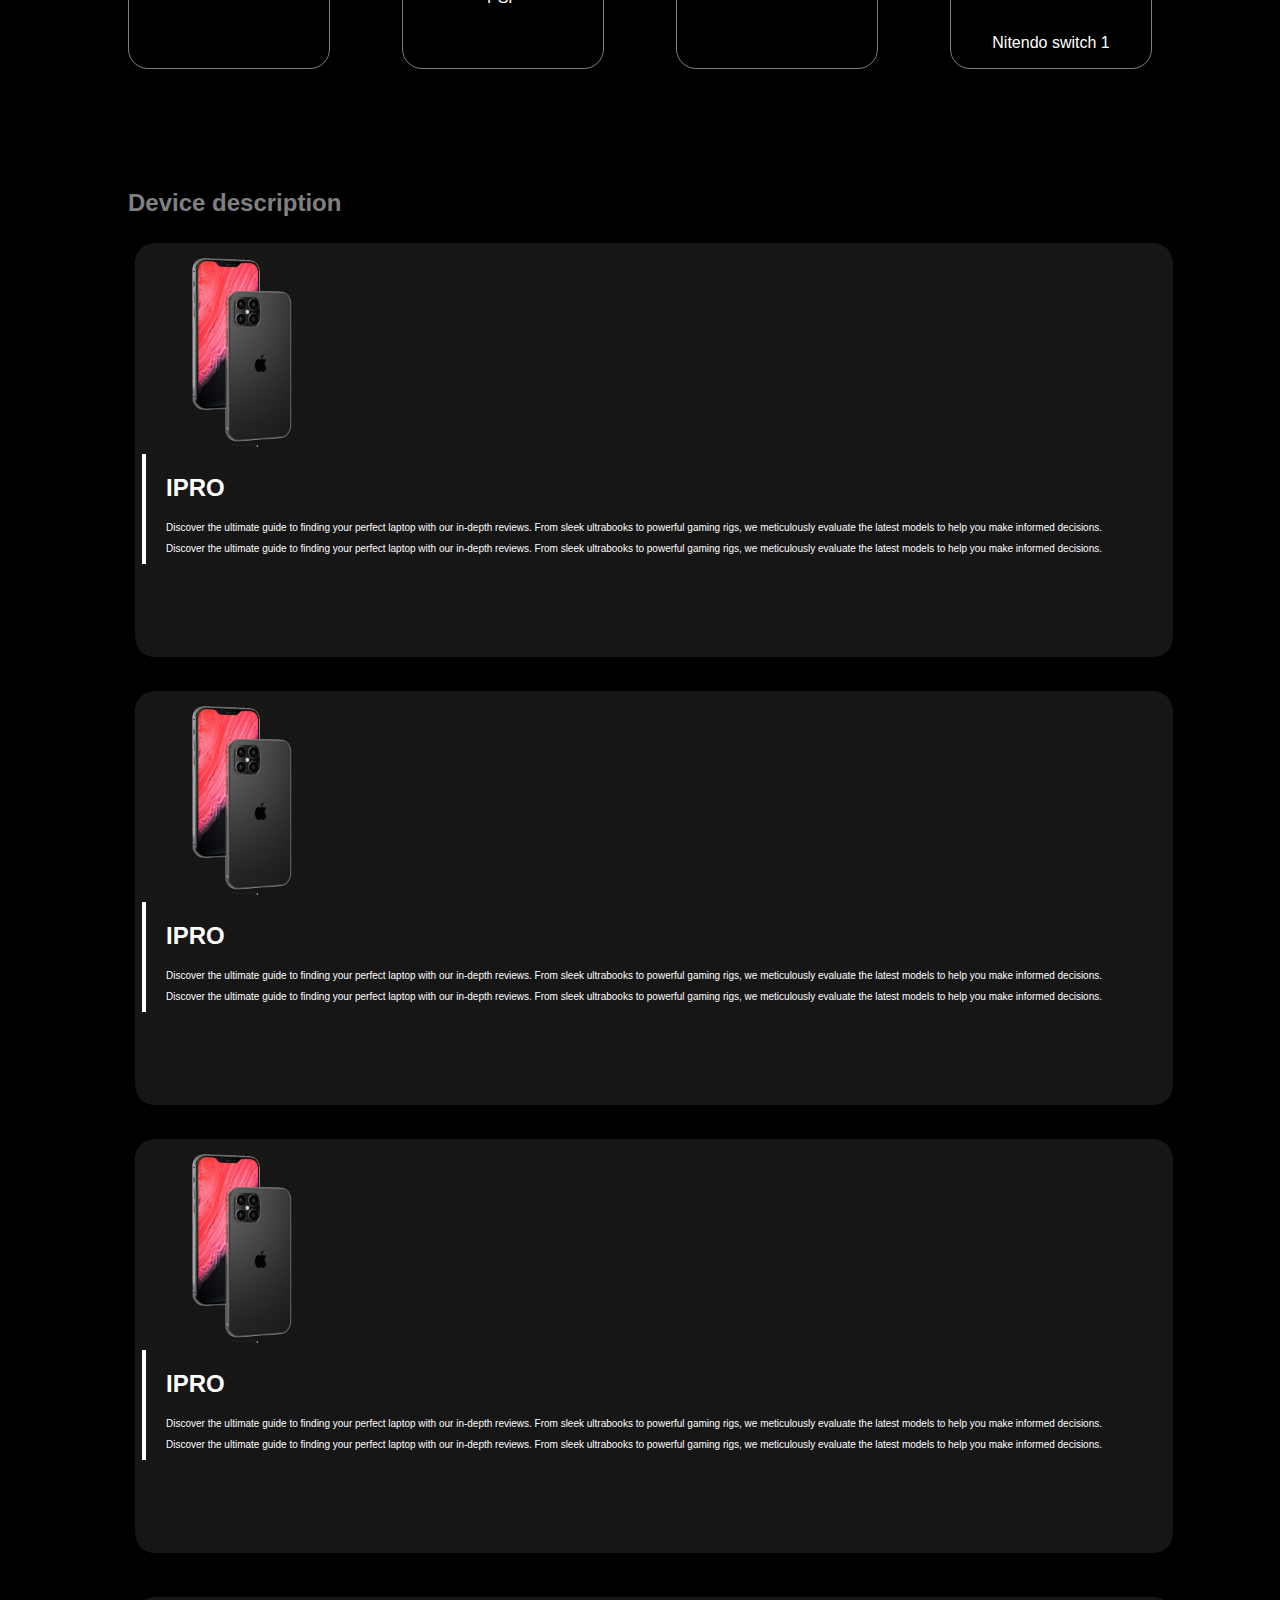
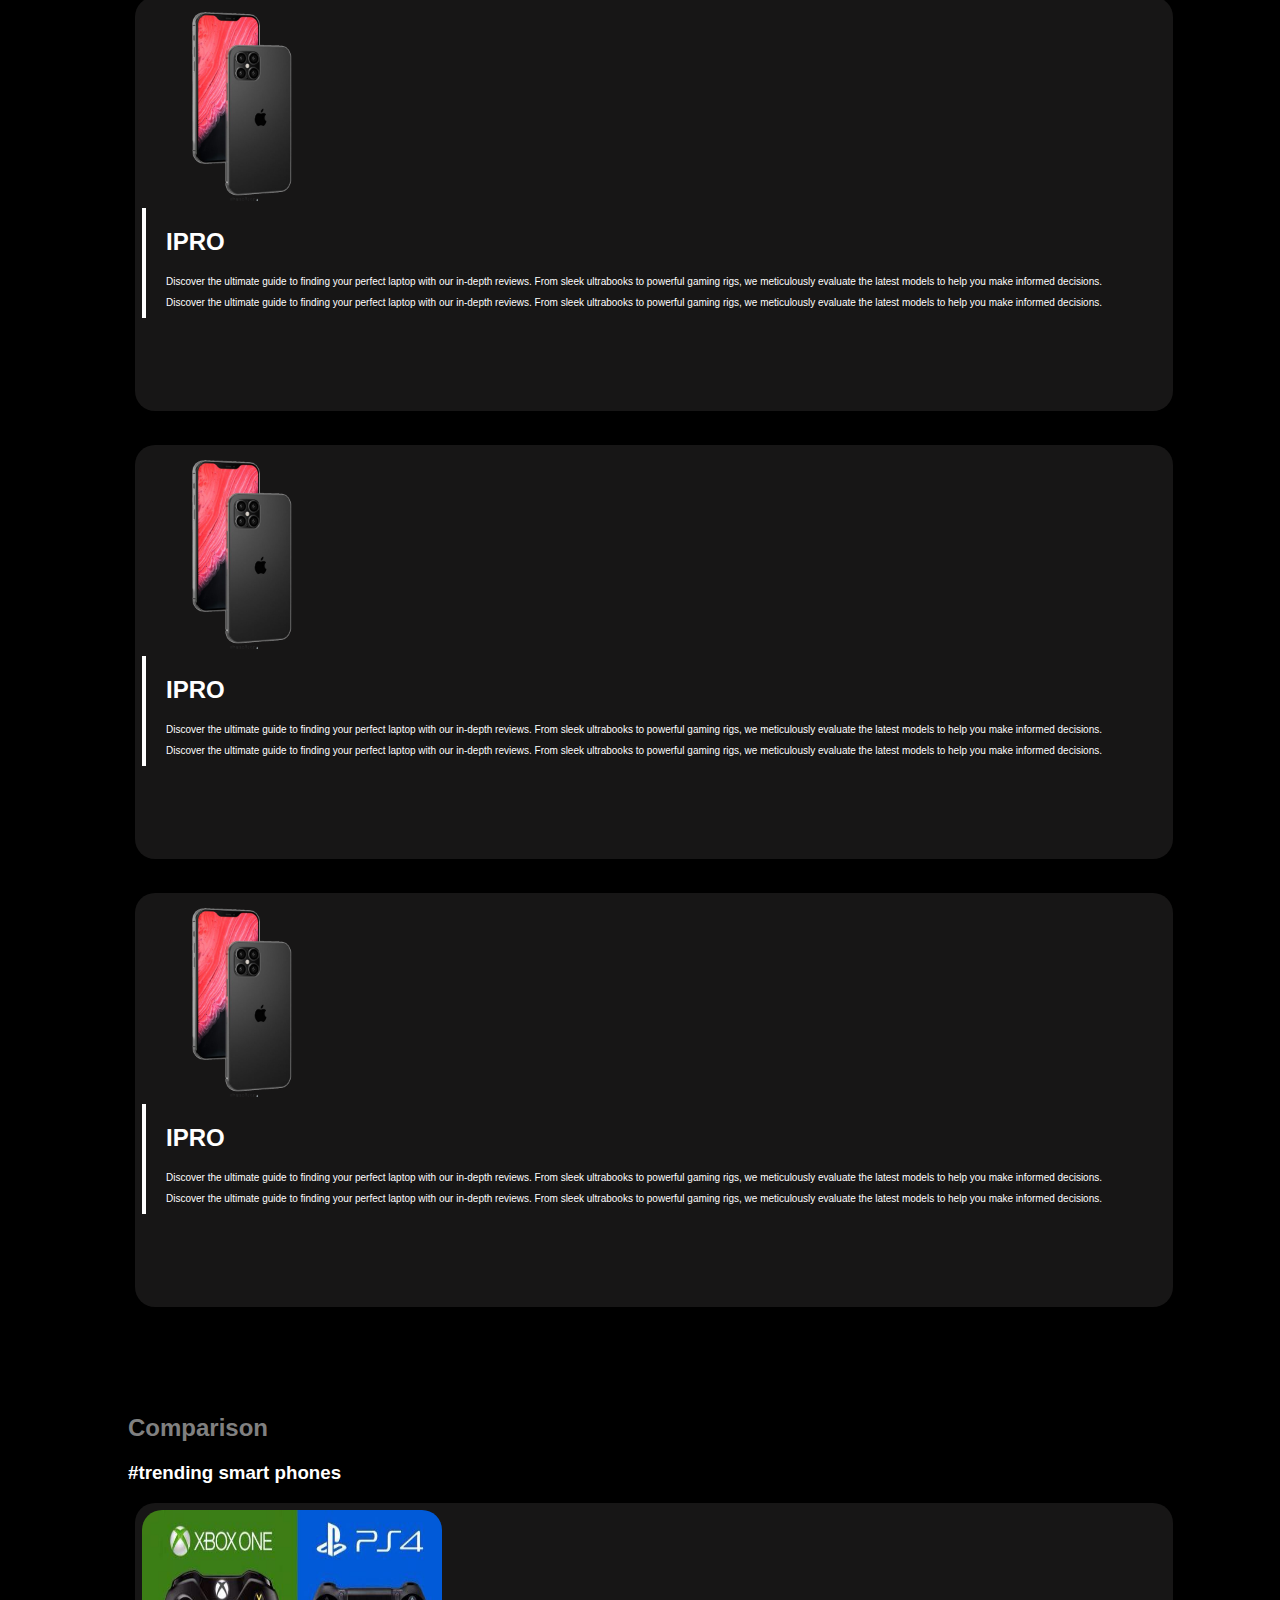
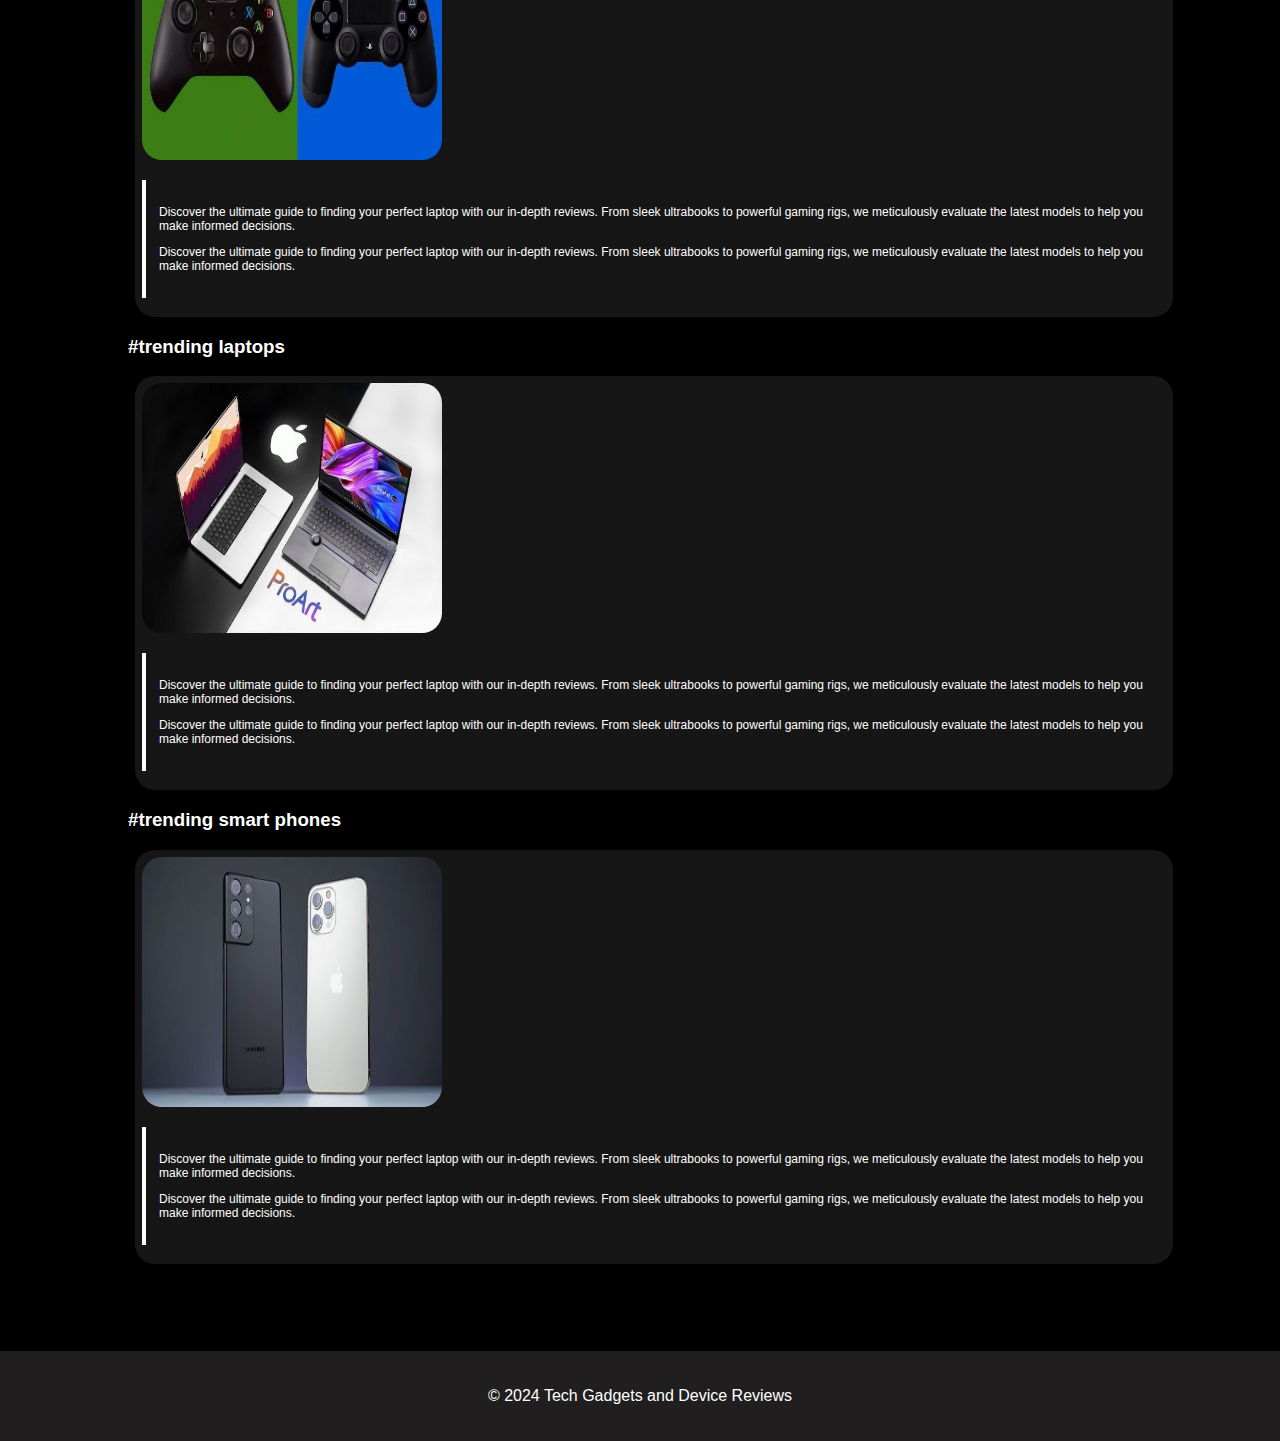
==== commit 6388d435: "tech gadget" ====
--- a/tech gadgets(plain css)/index.html
+++ b/tech gadgets(plain css)/index.html
@@ -8,7 +8,7 @@
     <link rel="stylesheet" href="index.css">
     <link rel="preconnect" href="https://fonts.googleapis.com">
     <link rel="preconnect" href="https://fonts.gstatic.com" crossorigin>
-
+    <link rel="icon" type="image/x-icon" href="favicon.ico">
 </head>
 
 <body>
--- a/tech gadgets(plain css)/index.css
+++ b/tech gadgets(plain css)/index.css
@@ -4,6 +4,10 @@
     padding: 0;
     background-color: black;
     color: white;
+}
+
+.div2 {
+    gap: 7px;
 }
 
 .o {
@@ -167,21 +171,28 @@
     width: 600px;
     height: 200px;
 }
-.comparison-li-d{
+
+.comparison-li-d {
     background-color: rgba(222, 215, 215, 0.101);
-    display:flex;
-    flex-direction:row;
-    gap:20px;
-    border-radius:20px;
-    height:200px;
-}
-.macs,.iphones,.joys{
-    border-radius:20px;
-}
-.comparison-li-d div{
+    display: flex;
+    flex-direction: row;
+    gap: 20px;
+    border-radius: 20px;
+    height: 200px;
+    font-size: 12px;
+}
+
+.macs,
+.iphones,
+.joys {
+    border-radius: 20px;
+}
+
+.comparison-li-d div {
     border-left: 4px solid white;
-    padding:13px;
-}
+    padding: 13px;
+}
+
 .image-li {
     width: 200px;
 }
@@ -241,11 +252,104 @@
         flex-direction: column;
         width: 100%;
         text-align: center;
+        border-radius: 20px;
+    }
+
+    .hamburger {
+        display: none;
+        font-size: 30px;
+        cursor: pointer;
+        position: absolute;
+        right: 20px;
+        top: 10px;
+    }
+
+    /* Responsive Styles */
+    @media only screen and (max-width: 768px) {
+        header h1 {
+            font-size: 24px;
+        }
+
+        .hamburger {
+            display: block;
+        }
+
+        .menu {
+            display: none;
+            flex-direction: column;
+            width: 100%;
+            text-align: center;
+        }
+
+        .menu.show {
+            display: flex;
+        }
+
+
+
+        .menu li {
+            margin: 10px 0;
+        }
+
+        nav ul li {
+            display: block;
+            margin: 10px 0;
+            /* background-color: rgba(222, 215, 215, 0.362); */
+            background-color: black;
+            padding: 7px;
+            border-radius: 10px;
+        }
+
+
+
+        section {
+            padding: 20px 0;
+        }
+
+        .div2,
+        .div3 {
+            display: block;
+        }
+
+        .l1 {
+            width: 170px;
+        }
+
+        .clm {
+            display: flex;
+            flex-direction: column;
+        }
+
+        .column-li {
+            display: flex;
+            flex-direction: column;
+            height: 400px;
+            width: 100%;
+            padding: 7px;
+            margin: 7px;
+        }
+
+        .image-li-b {
+            width: 100%;
+            font-size: 10px;
+        }
+
+        .comparison-li-d {
+            display: flex;
+            flex-direction: column;
+            height: 400px;
+            width: 100%;
+            padding: 7px;
+            margin: 7px;
+            font-size: 10px;
+        }
     }
 
     .menu.show {
         display: flex;
     }
+
+
 
     .menu li {
         margin: 10px 0;
@@ -254,7 +358,13 @@
     nav ul li {
         display: block;
         margin: 10px 0;
-    }
+        /* background-color: rgba(222, 215, 215, 0.362); */
+        background-color: black;
+        padding: 7px;
+        border-radius: 10px;
+    }
+
+
 
     section {
         padding: 20px 0;
@@ -268,21 +378,34 @@
     .l1 {
         width: 170px;
     }
-    .clm{
-        display: flex;
-        flex-direction:column;
-    }
-    .column-li{
-        display: flex;
-        flex-direction:column;
-        height:400px;
-        width:100%;
-        padding:7px;
-        margin:7px;
-    }
-    .image-li-b{
-        width:100%;
-        font-size:10px;
+
+    .clm {
+        display: flex;
+        flex-direction: column;
+    }
+
+    .column-li {
+        display: flex;
+        flex-direction: column;
+        height: 400px;
+        width: 100%;
+        padding: 7px;
+        margin: 7px;
+    }
+
+    .image-li-b {
+        width: 100%;
+        font-size: 10px;
+    }
+
+    .comparison-li-d {
+        display: flex;
+        flex-direction: column;
+        height: 400px;
+        width: 100%;
+        padding: 7px;
+        margin: 7px;
+        font-size: 10px;
     }
 
 }
@@ -308,4 +431,51 @@
     header {
         width: 100%;
     }
+}
+
+@media only screen and (min-width: 768px) and (max-width: 1424px) {
+    .clm {
+        display: flex;
+        flex-direction: column;
+    }
+
+    .column-li {
+        display: flex;
+        flex-direction: column;
+        height: 400px;
+        width: 100%;
+        padding: 7px;
+        margin: 7px;
+    }
+
+    .image-li-b {
+        width: 100%;
+        font-size: 10px;
+    }
+
+    .comparison-li-d {
+        display: flex;
+        flex-direction: column;
+        height: 400px;
+        width: 100%;
+        padding: 7px;
+        margin: 7px;
+        font-size: 12px;
+    }
+
+    .g {
+        width: 200px;
+    }
+
+    .joys,
+    .macs,
+    .iphones {
+        height: 250px;
+    }
+
+    .joys,
+    .iphones,
+    .macs {
+        width: 300px;
+    }
 }